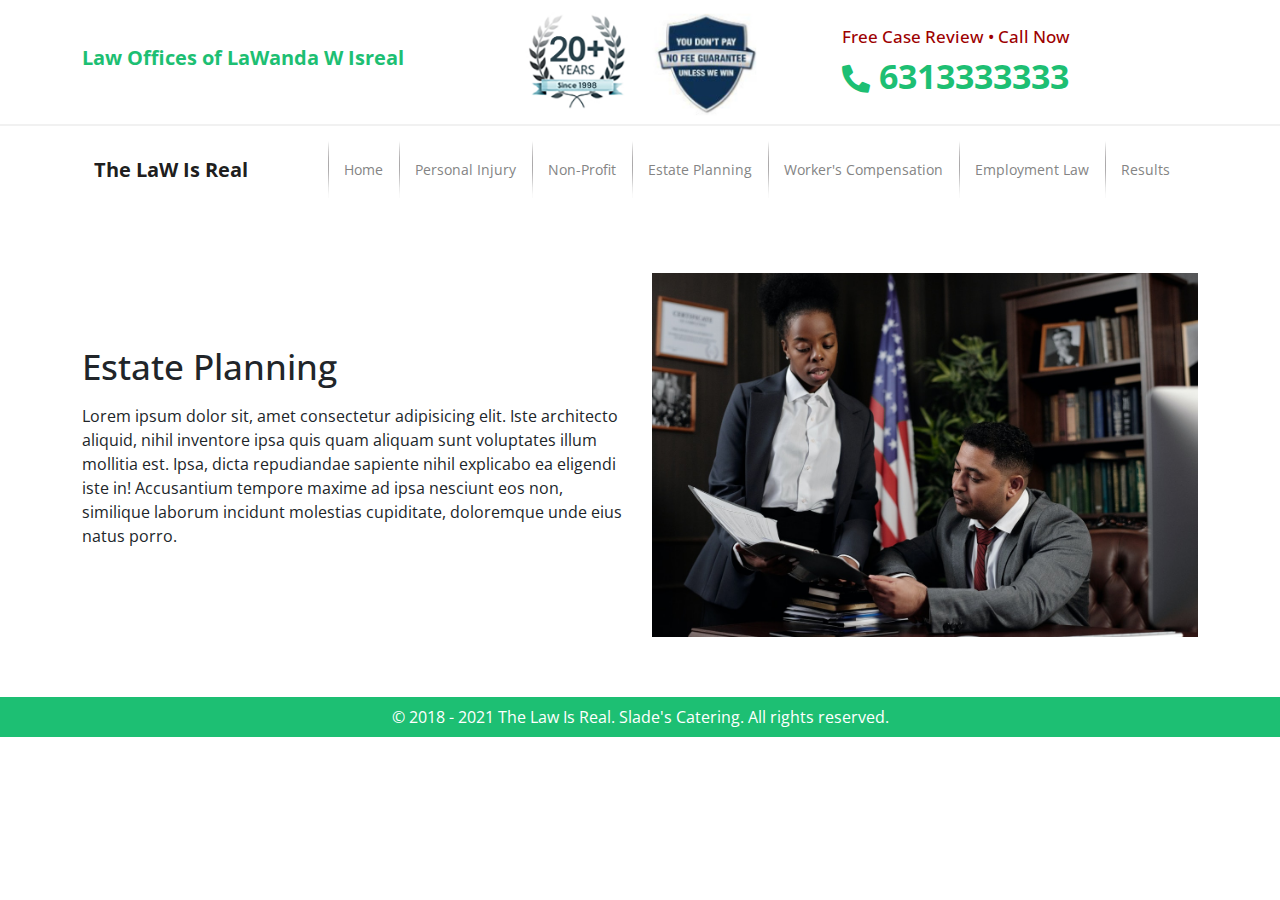
==== estate-planning.html @ c348d0da "Add files via upload" ====
<!DOCTYPE html>
<html lang="en">
<head>
    <meta charset="UTF-8">
    <meta http-equiv="X-UA-Compatible" content="IE=edge">
    <meta name="viewport" content="width=device-width, initial-scale=1.0">
    <title>The Law</title>
    <link rel="stylesheet" href="https://cdnjs.cloudflare.com/ajax/libs/font-awesome/5.15.4/css/all.min.css">
    <link rel="stylesheet" href="css/bootstrap.min.css">
    <link rel="stylesheet" href="css/style.css">
    <link rel="stylesheet" href="css/media.css">
</head>
<body>
    <!-- topbar start -->
    <header id="header">
        <div class="container">
            <div class="row">
                <div class="col-md-4 align-self-center">
                    <div class="logo">
                        <h1>Law Offices of LaWanda W Isreal</h1>
                    </div>
                </div>
                <div class="col-md-4">
                    <div class="header-brand">
                        <div class="header-img1">
                            <img src="images/1.jpg" class="img-fluid" alt="">
                        </div>
                        <div class="header-img1">
                            <img src="images/2.png" class="img-fluid" alt="">
                        </div>

                    </div>
                </div>
                <div class="col-md-4 align-self-center">
                    <div class="header-contact">
                        <h3>Free Case Review • Call Now</h3>
                        <a href="tel:6313333333"><i class="fas fa-phone-alt"></i> 6313333333</a>
                    </div>
                </div>
            </div>
        </div>
    </header>
    <!-- topbar end -->
    <!-- header menu start -->
    <div class="header-menu">
        <div class="container">
         <!-- nav start -->   
         <nav class="navbar navbar-expand-lg navbar-light">
            <div class="container-fluid">
              <a class="navbar-brand logo-content" href="">The LaW Is Real</a>
              <button class="navbar-toggler" type="button" data-bs-toggle="collapse" data-bs-target="#navbarSupportedContent" aria-controls="navbarSupportedContent" aria-expanded="false" aria-label="Toggle navigation">
                <span class="navbar-toggler-icon"></span>
              </button>
              <div class="collapse navbar-collapse" id="navbarSupportedContent">
                <ul class="navbar-nav menu mb-2 mb-lg-0">
                  <li class="nav-item">
                    <a class="nav-link" href="/">Home</a>
                  </li>
                  <li class="nav-item">
                    <a class="nav-link" href="injury.html">Personal Injury</a>
                  </li>
                  <li class="nav-item">
                    <a class="nav-link" href="non-profit.html">Non-Profit</a>
                  </li>
                  <li class="nav-item">
                    <a class="nav-link" href="estate-planning.html">Estate Planning</a>
                  </li>
                  <li class="nav-item">
                    <a class="nav-link" href="worker-compensation.html">Worker's Compensation</a>
                  </li>
                  <li class="nav-item">
                    <a class="nav-link" href="employment-law.html">Employment Law</a>
                  </li>
                  <li class="nav-item">
                    <a class="nav-link" href="results.html">Results</a>
                  </li>
                </ul>
              </div>
            </div>
          </nav>
         <!-- nav end -->   
        </div>
    </div>
    <!-- header menu end -->
    <!-- estate_planing start -->
    <section class="estate_planing">
        <div class="container">
            <div class="row">
                <div class="col-md-6 align-self-center order-md-1 order-2">
                    <div class="injury-content">
                        <h2>Estate Planning</h2>
                        <p>Lorem ipsum dolor sit, amet consectetur adipisicing elit. Iste architecto aliquid, nihil inventore ipsa quis quam aliquam sunt voluptates illum mollitia est. Ipsa, dicta repudiandae sapiente nihil explicabo ea eligendi iste in! Accusantium tempore maxime ad ipsa nesciunt eos non, similique laborum incidunt molestias cupiditate, doloremque unde eius natus porro.</p>
                    </div>
                </div>
                <div class="col-md-6 order-md-2 order-1">
                    <div class="injury-img">
                        <img src="images/img2.jpg" class="img-fluid" alt="">
                    </div>
                </div>
            </div>
        </div>
    </section>
    <!-- estate_planing end -->
    <footer id="footer">
        <p class="text-center mb-0">© 2018 - 2021 The Law Is Real. Slade's Catering. All rights reserved.</p>
    </footer>
    

    <script src="js/bootstrap.min.js"></script>
    <script src="js/script.js"></script>
</body>
</html>
---- css/style.css ----
@import url('https://fonts.googleapis.com/css2?family=Open+Sans:wght@300;400;500;600;700&display=swap');
* {
    padding: 0;
    margin: 0;
    box-sizing: border-box;
}
*::before,
*::after {
    box-sizing: border-box;
}
body{
    font-family: 'Open Sans', sans-serif;
}
/*header start*/
header {
    border-bottom: 2px solid rgb(241, 241, 241);
    padding: 8px 0;
}
.logo h1 {
    color: #1DBF73;
    font-size: 20px;
    font-weight: 700;
}
.header-brand {
    display: flex;
    justify-content: center;
    align-items: center;
}
.header-contact h3 {
    color: #9d0000;
    margin-bottom: 8px;
    font-size: 17px;
}
.header-contact a {
    text-decoration: none;
    color: #1dbf73;
    line-height: 1.2;
    font-size: 34px;
    font-weight: 700;
}
.header-img1 {
    width: 110px;
    margin: 0 10px;
}
.header-contact a i {
    font-size: 28px;
}
.navbar-light .navbar-toggler {
    box-shadow: none;
}
/*header end*/
/* header menu start*/
.menu {
    margin-left: auto;
}
.menu li {
    color: #848484;
    padding: 17px 8px;
    background: url(../images/nav-bg.jpg) no-repeat 0% 50%;
    position: relative;
    height: auto;
}
.menu li a {
    font-size: 14px;
    font-weight: 400;
    color: #848484 !important;
    transition: all .3s ease-in-out;
}
.menu li:hover a{
    color: #1DBF73 !important;
}
a.logo-content {
    font-weight: 700;
}
/* header menu enf */
/* banner start */
section.banner {
    background: url(../images/new-york-city.jpg);
    width: 100%;
    background-repeat: no-repeat;
    background-size: cover;
    padding: 140px 0;
}
.banner-content h2 {
    color: #fff;
    font-size: 50px;
    margin-bottom: 40px;
}
.banner-content a {
    text-decoration: none;
    color: #fff;
    text-transform: uppercase;
    background: #1DBF73;
    font-size: 20px;
    font-weight: 600;
    padding: 7px 21px;
    display: inline-block;
    border-radius: 6px;
    transition: all .3s ease-in-out;
}
.banner-content a:hover{
    background-color: #1DBF7E;
}
.banner-content {
    background: #1dbf732b;
    padding: 100px 0;
}
/* banner enf */
/* personal injury start */
.p_injury{
    padding: 60px 0;
}
.p-injury-heading h2 {
    font-size: 40px;
    font-weight: 600;
}
.p-injury-heading hr {
    width: 100px;
    margin: 0 auto;
    border-top: 5px solid #1dbf73;
    opacity: 1;
}
.p-injury-heading {
    margin-bottom: 70px;
}
.injury-content h2 {
    font-size: 35px;
    margin-bottom: 16px;
}
/* personal injury*/
/* non_profit start */
.non_profit{
    padding: 60px 0;
}
/* non_profit end */
/* estate_planing start */
.estate_planing{
    padding: 60px 0;
}
/* estate_planing end */
/* workers_compensationt start */
.workers_compensationt{
    padding: 60px 0;
}
/* workers_compensationt end */
/* employment_law start */
.employment_law{
    padding: 60px 0;
}
/* employment_law end */
/* employment_law start */
.results{
    padding: 60px 0;
}
/* employment_law end */
/* footer start */
footer {
    padding: 8px 0;
    background: #1DBF73;
    color: #fff;
}
/* footer end */
---- css/media.css ----
/* Extra small devices (portrait phones, less than 576px) */
@media (max-width: 575.98px) {
  /*header top start*/
  .logo h1 {
    text-align: center;
    font-size: 20px;
    margin-bottom: 10px;
    }  
    .header-img1 {
        width: 70px;
        margin-bottom: 10px;
    }
    .header-contact {
        text-align: center;
    }
    .header-contact a {
        font-size: 22px;
    }
    a.logo-content {
        font-size: 18px;
    }
    .menu li {
        padding: 2px 0px;
        background: none;
        height: auto;
        border-bottom: 1px solid #8484842e;
    }
    /*header top end*/  
    /*bannerstart*/ 
    .banner-content h2 {
    font-size: 26px;
    } 
    .banner-content {
        background: #1dbf732b;
        padding: 10px 0;
    }
    .banner-content a {
        font-size: 16px;
    }
    /*banner end*/  
    .p_injury, .non_profit, .estate_planing, .workers_compensationt, .employment_law, .results {
        padding: 40px 0;
    }
    
    .p_injury img, .non_profit img, .estate_planing img, .workers_compensationt img, .employment_law img, .results img {
        margin-bottom: 30px;
    }

    .injury-content h2 {
        font-size: 26px;
        text-align: center;
    }
    .injury-content p {
        text-align: center;
    }
    .injury-img {
        margin-top: 15px;
    }
    
}

 /* Small devices (landscape phones, 576px and up) */
@media (min-width: 576px) and (max-width: 767.98px) {
   /*header top start*/
   header {
    padding: 20px 0;
}
  .logo h1 {
    text-align: center;
    font-size: 20px;
    margin-bottom: 10px;
    }  
    .header-img1 {
        width: 70px;
        margin-bottom: 10px;
    }
    .header-contact {
        text-align: center;
    }
    .header-contact a {
        font-size: 22px;
    }
    a.logo-content {
        font-size: 18px;
    }
    .menu li {
        padding: 2px 0px;
        background: none;
        height: auto;
        border-bottom: 1px solid #8484842e;
    }
    /*header top end*/  
    /*bannerstart*/ 
    .banner-content h2 {
    font-size: 26px;
    } 
    .banner-content {
        background: #1dbf732b;
        padding: 10px 0;
    }
    .banner-content a {
        font-size: 16px;
    }
    /*banner end*/  
    .p_injury, .non_profit, .estate_planing, .workers_compensationt, .employment_law, .results {
        padding: 40px 0;
    }
    .injury-content h2 {
        font-size: 26px;
        text-align: center;
    }
    .injury-content p {
        text-align: center;
    }
    .injury-img {
        margin-top: 15px;
    }
}

 /* Medium devices (tablets, 768px and up) */
@media (min-width: 768px) and (max-width: 991.98px) {
    /*header start*/
    .header-img1 {
        width: 86px;
    }
    .header-contact a {
        font-size: 26px;
    }
    .header-contact a i {
        font-size: 24px;
    }
    .menu li {
        padding: 2px 0px;
        background: none;
        height: auto;
        border-bottom: 1px solid #8484842e;
    }
    .banner-content h2 {
        font-size: 40px;
    }
    section.banner {
        padding: 75px 0;
    }
    /*header end*/
    .p_injury, .non_profit, .estate_planing, .workers_compensationt, .employment_law, .results {
        padding: 50px 0;
    }
}

/* Large devices (desktops, 992px and up) */
@media (min-width: 992px) and (max-width: 1199.98px) {
   
}

/* Extra large devices (large desktops, 1200px and up) */
@media (min-width: 1200px) {

}
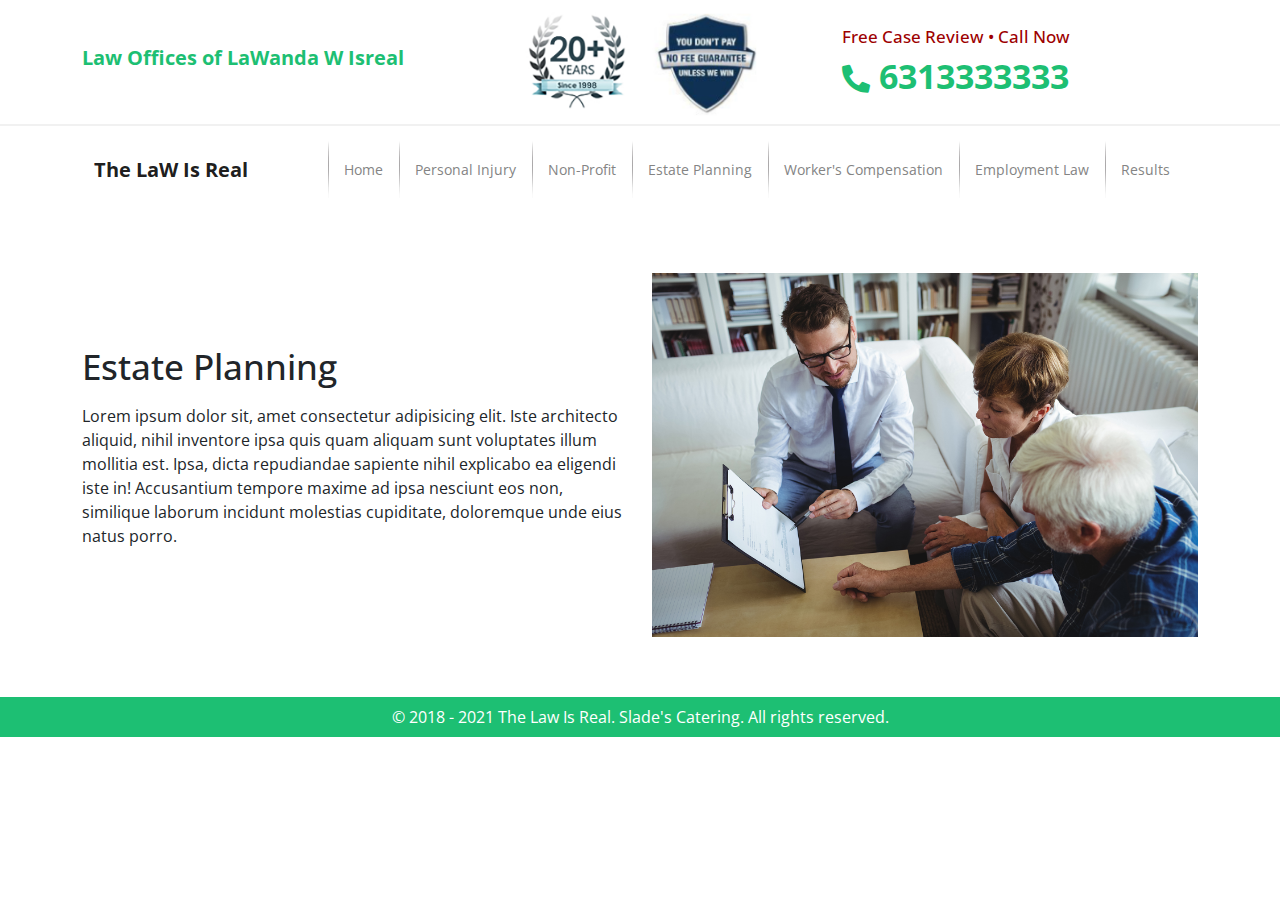
==== commit 718168ba: "Add files via upload" ====
--- a/estate-planning.html
+++ b/estate-planning.html
@@ -94,7 +94,7 @@
                 </div>
                 <div class="col-md-6 order-md-2 order-1">
                     <div class="injury-img">
-                        <img src="images/img2.jpg" class="img-fluid" alt="">
+                        <img src="images/estate-planning.jpg" class="img-fluid" alt="">
                     </div>
                 </div>
             </div>
